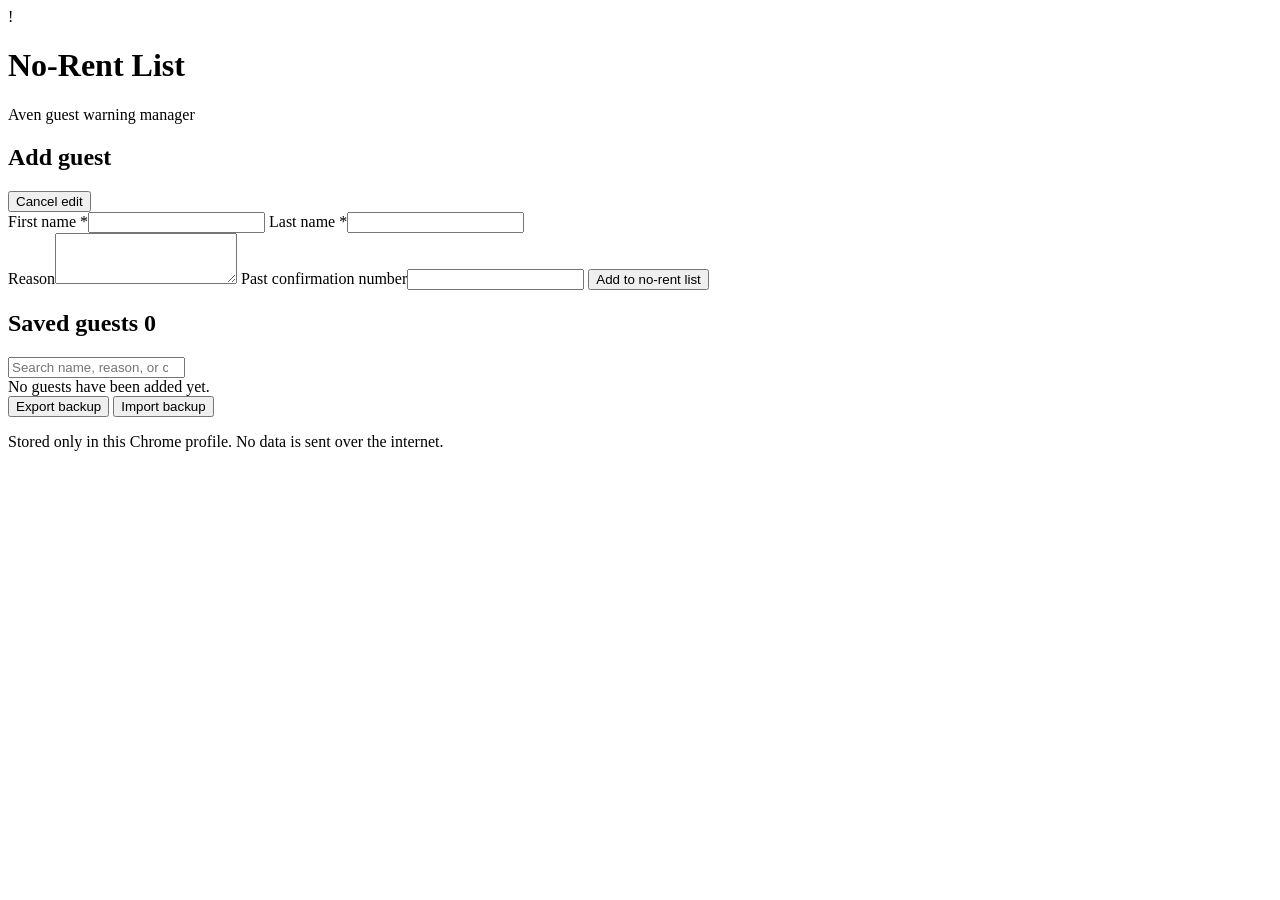
==== aven-no-rent-alert/popup.html @ e9e56d03 "Add no-rent list manager UI" ====
<!doctype html>
<html lang="en">
<head>
  <meta charset="utf-8">
  <meta name="viewport" content="width=device-width, initial-scale=1">
  <title>Aven No-Rent Alert</title>
  <link rel="stylesheet" href="popup.css">
</head>
<body>
  <header>
    <div class="mark">!</div>
    <div>
      <h1>No-Rent List</h1>
      <p>Aven guest warning manager</p>
    </div>
  </header>

  <main>
    <section class="panel">
      <div class="title-row">
        <h2 id="formTitle">Add guest</h2>
        <button id="cancelEdit" class="link hidden" type="button">Cancel edit</button>
      </div>

      <form id="guestForm" autocomplete="off">
        <input id="editId" type="hidden">
        <div class="grid">
          <label>First name *<input id="firstName" maxlength="80" required></label>
          <label>Last name *<input id="lastName" maxlength="80" required></label>
        </div>
        <label>Reason<textarea id="reason" rows="3" maxlength="500"></textarea></label>
        <label>Past confirmation number<input id="confirmationNumber" maxlength="100"></label>
        <button id="saveButton" class="primary" type="submit">Add to no-rent list</button>
      </form>
    </section>

    <section class="panel">
      <div class="title-row"><h2>Saved guests <span id="count">0</span></h2></div>
      <input id="search" type="search" placeholder="Search name, reason, or confirmation #">
      <div id="empty" class="empty">No guests have been added yet.</div>
      <div id="list" class="list"></div>
    </section>

    <div class="utilities">
      <button id="exportButton" type="button">Export backup</button>
      <button id="importButton" type="button">Import backup</button>
      <input id="importFile" type="file" accept="application/json,.json" hidden>
    </div>
    <p id="status" class="status"></p>
    <p class="privacy">Stored only in this Chrome profile. No data is sent over the internet.</p>
  </main>

  <script src="popup.js"></script>
</body>
</html>
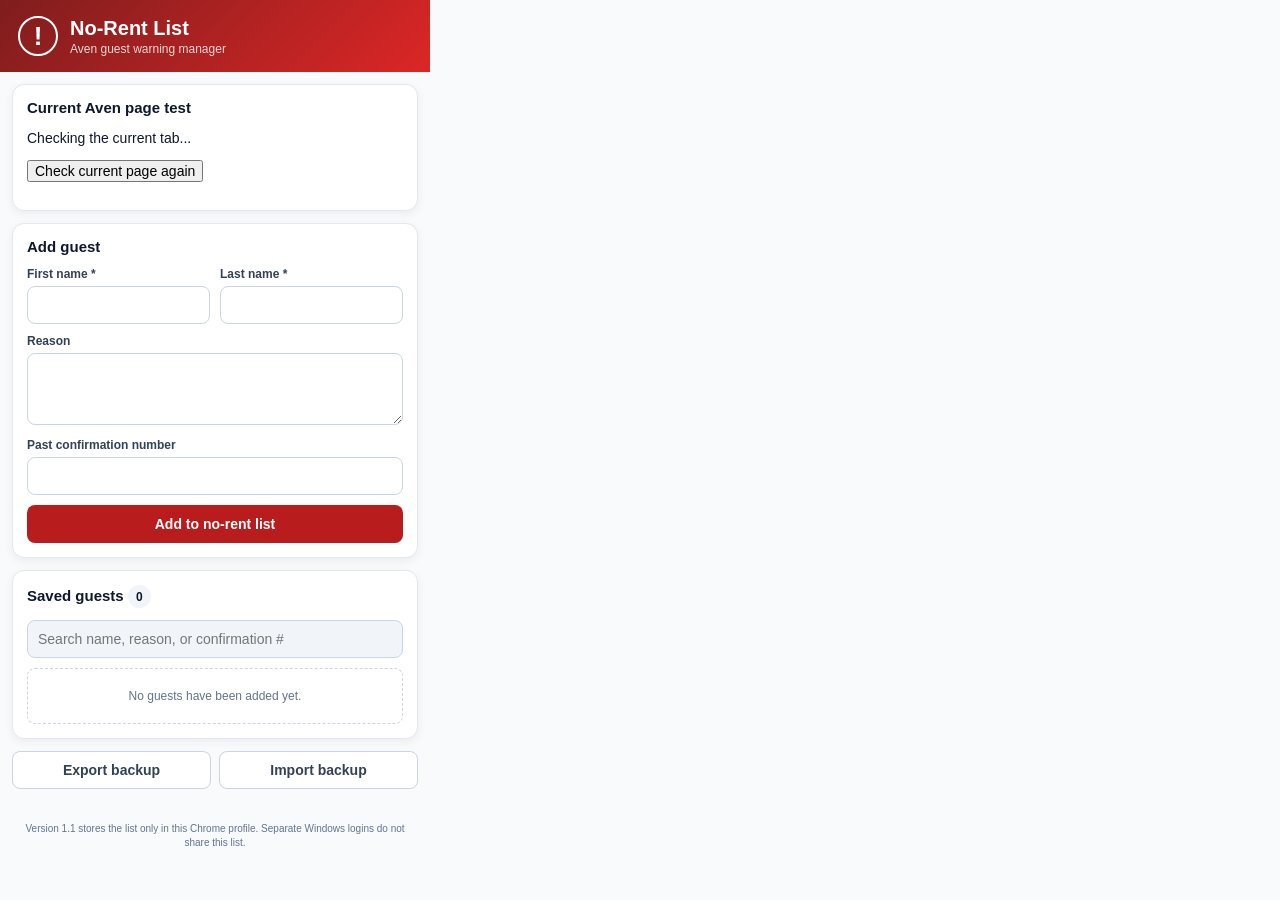
==== commit 1ba6cebd: "Add current-page detection diagnostics" ====
--- a/aven-no-rent-alert/popup.html
+++ b/aven-no-rent-alert/popup.html
@@ -16,6 +16,15 @@
   </header>
 
   <main>
+    <section class="panel diagnostic-panel">
+      <div class="title-row"><h2>Current Aven page test</h2></div>
+      <p id="pageDomain" class="diagnostic-line">Checking the current tab...</p>
+      <p id="detectedGuest" class="diagnostic-line"></p>
+      <p id="matchResult" class="diagnostic-line"></p>
+      <button id="checkPage" class="secondary-full" type="button">Check current page again</button>
+      <p id="diagnosticHelp" class="diagnostic-help"></p>
+    </section>
+
     <section class="panel">
       <div class="title-row">
         <h2 id="formTitle">Add guest</h2>
@@ -47,7 +56,7 @@
       <input id="importFile" type="file" accept="application/json,.json" hidden>
     </div>
     <p id="status" class="status"></p>
-    <p class="privacy">Stored only in this Chrome profile. No data is sent over the internet.</p>
+    <p class="privacy">Version 1.1 stores the list only in this Chrome profile. Separate Windows logins do not share this list.</p>
   </main>
 
   <script src="popup.js"></script>
--- a/aven-no-rent-alert/popup.css
+++ b/aven-no-rent-alert/popup.css
@@ -0,0 +1 @@
+:root{font-family:Arial,Helvetica,sans-serif;color:#0f172a;background:#f8fafc}*{box-sizing:border-box}body{width:430px;max-height:600px;margin:0;overflow:auto;font-size:14px}header{display:flex;gap:12px;align-items:center;padding:16px 18px;color:white;background:linear-gradient(135deg,#7f1d1d,#dc2626)}header h1,header p{margin:0}.mark{display:grid;width:40px;height:40px;place-items:center;border:2px solid white;border-radius:50%;font-size:26px;font-weight:800}header h1{font-size:20px}header p{margin-top:2px;font-size:12px;opacity:.82}main{padding:12px}.panel{margin-bottom:12px;padding:14px;border:1px solid #e2e8f0;border-radius:12px;background:white;box-shadow:0 3px 10px rgba(15,23,42,.06)}.title-row{display:flex;justify-content:space-between;align-items:center;margin-bottom:12px}.title-row h2{margin:0;font-size:15px}.title-row span{display:inline-grid;min-width:23px;height:23px;place-items:center;border-radius:999px;background:#f1f5f9;font-size:12px}.grid{display:grid;grid-template-columns:1fr 1fr;gap:10px}label{display:block;margin-bottom:10px;color:#334155;font-size:12px;font-weight:700}input,textarea{width:100%;margin-top:5px;border:1px solid #cbd5e1;border-radius:8px;outline:none;font:inherit;color:#0f172a;background:white}input{height:38px;padding:0 10px}textarea{min-height:72px;padding:9px 10px;resize:vertical}input:focus,textarea:focus{border-color:#dc2626;box-shadow:0 0 0 3px rgba(220,38,38,.12)}button{cursor:pointer;font:inherit}.primary{width:100%;min-height:38px;border:0;border-radius:8px;background:#b91c1c;color:white;font-weight:700}.primary:hover{background:#7f1d1d}.link{border:0;background:transparent;color:#b91c1c;font-size:12px;font-weight:700}.hidden{display:none!important}#search{margin:0 0 10px;background:#f1f5f9}.empty{padding:20px 10px;border:1px dashed #cbd5e1;border-radius:8px;color:#64748b;text-align:center;font-size:12px}.list{display:grid;gap:9px}.card{padding:11px;border:1px solid #e2e8f0;border-left:4px solid #dc2626;border-radius:9px;background:white}.card-head{display:flex;justify-content:space-between;gap:8px}.name{margin:0;font-weight:800}.actions{display:flex;gap:6px}.small{min-height:29px;padding:0 8px;border:1px solid #cbd5e1;border-radius:6px;background:white;color:#334155;font-size:11px;font-weight:700}.delete{border-color:#fecaca;color:#b91c1c}.details{margin:7px 0 0;color:#334155;font-size:12px;line-height:1.4;overflow-wrap:anywhere}.utilities{display:flex;gap:8px}.utilities button{flex:1;min-height:38px;border:1px solid #cbd5e1;border-radius:8px;background:white;color:#334155;font-weight:700}.status{min-height:18px;margin:7px 2px;text-align:center;font-size:12px}.status.error{color:#b91c1c}.status.success{color:#166534}.privacy{margin:8px 4px 2px;color:#64748b;font-size:10px;line-height:1.35;text-align:center}
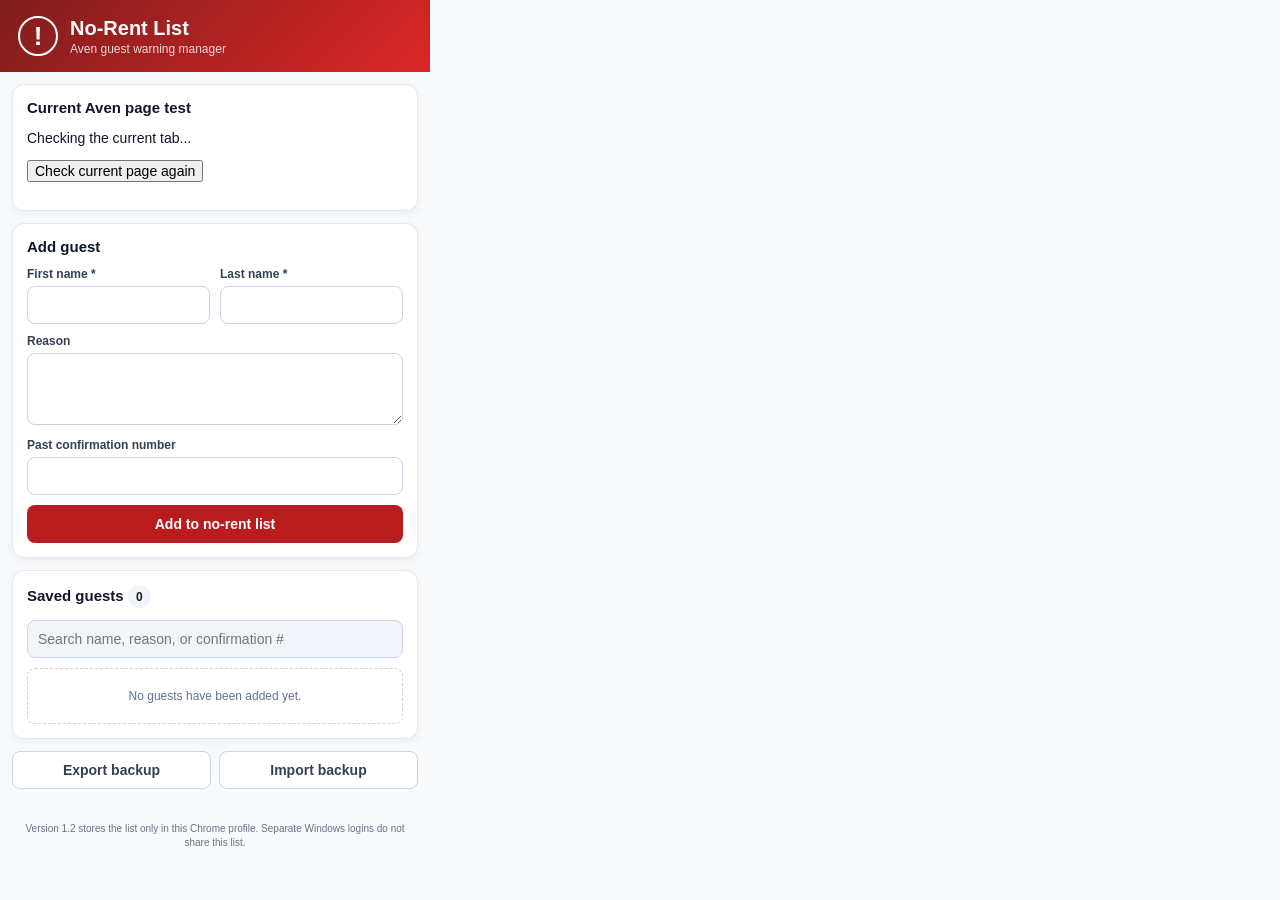
==== commit 19ab0e2b: "Update popup storage notice for version 1.2" ====
--- a/aven-no-rent-alert/popup.html
+++ b/aven-no-rent-alert/popup.html
@@ -56,7 +56,7 @@
       <input id="importFile" type="file" accept="application/json,.json" hidden>
     </div>
     <p id="status" class="status"></p>
-    <p class="privacy">Version 1.1 stores the list only in this Chrome profile. Separate Windows logins do not share this list.</p>
+    <p class="privacy">Version 1.2 stores the list only in this Chrome profile. Separate Windows logins do not share this list.</p>
   </main>
 
   <script src="popup.js"></script>
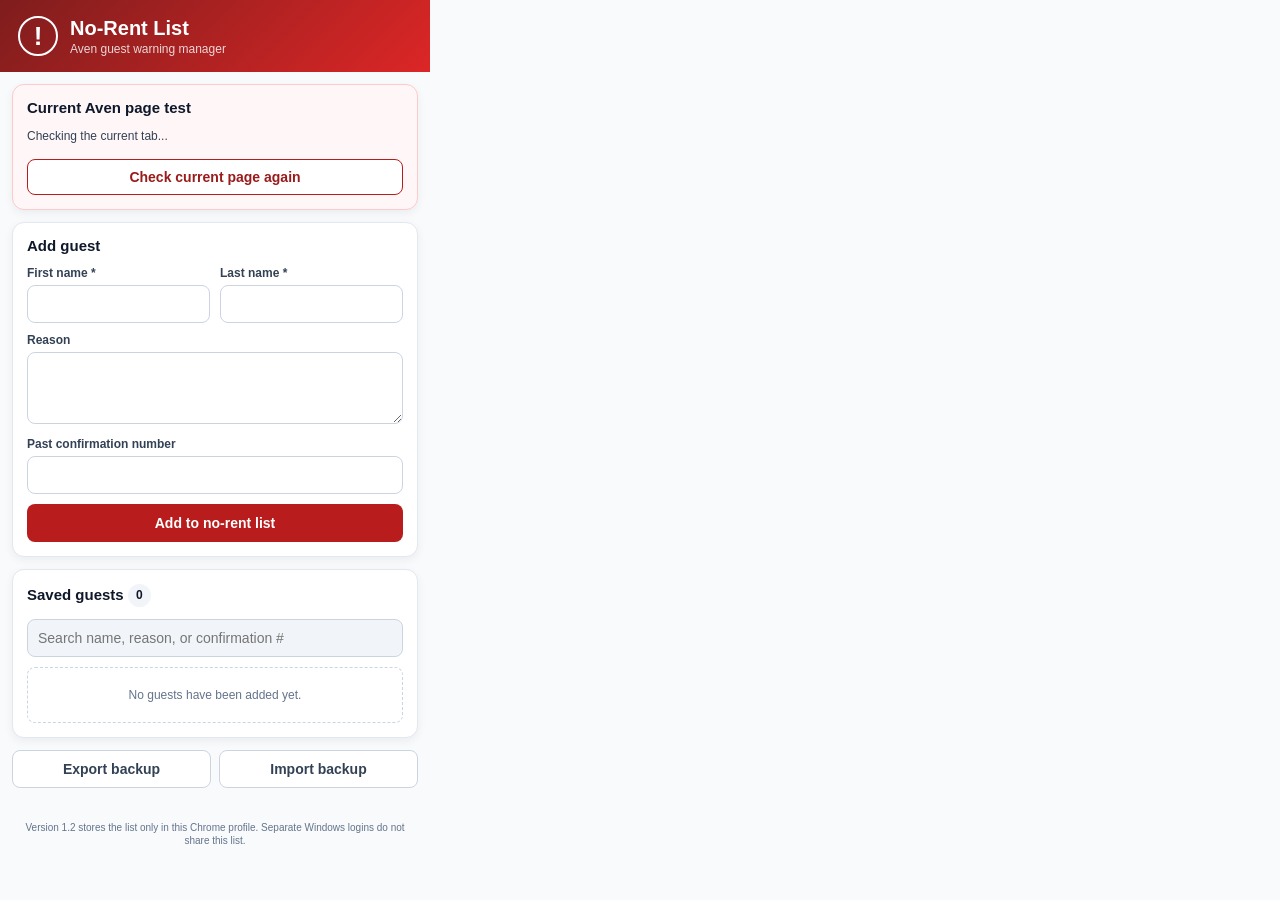
==== commit 1883bb60: "Load diagnostic panel styles" ====
--- a/aven-no-rent-alert/popup.html
+++ b/aven-no-rent-alert/popup.html
@@ -5,6 +5,7 @@
   <meta name="viewport" content="width=device-width, initial-scale=1">
   <title>Aven No-Rent Alert</title>
   <link rel="stylesheet" href="popup.css">
+  <link rel="stylesheet" href="diagnostic.css">
 </head>
 <body>
   <header>
--- a/aven-no-rent-alert/diagnostic.css
+++ b/aven-no-rent-alert/diagnostic.css
@@ -0,0 +1 @@
+.diagnostic-panel{border-color:#fecaca;background:#fff7f7}.diagnostic-line{margin:6px 0;color:#334155;font-size:12px;line-height:1.4;overflow-wrap:anywhere}.diagnostic-line:empty{display:none}.diagnostic-help{margin:9px 0 0;color:#64748b;font-size:11px;line-height:1.4}.diagnostic-help:empty{display:none}.secondary-full{width:100%;min-height:36px;margin-top:8px;border:1px solid #b91c1c;border-radius:8px;background:white;color:#991b1b;font-weight:700}.secondary-full:hover{background:#fee2e2}
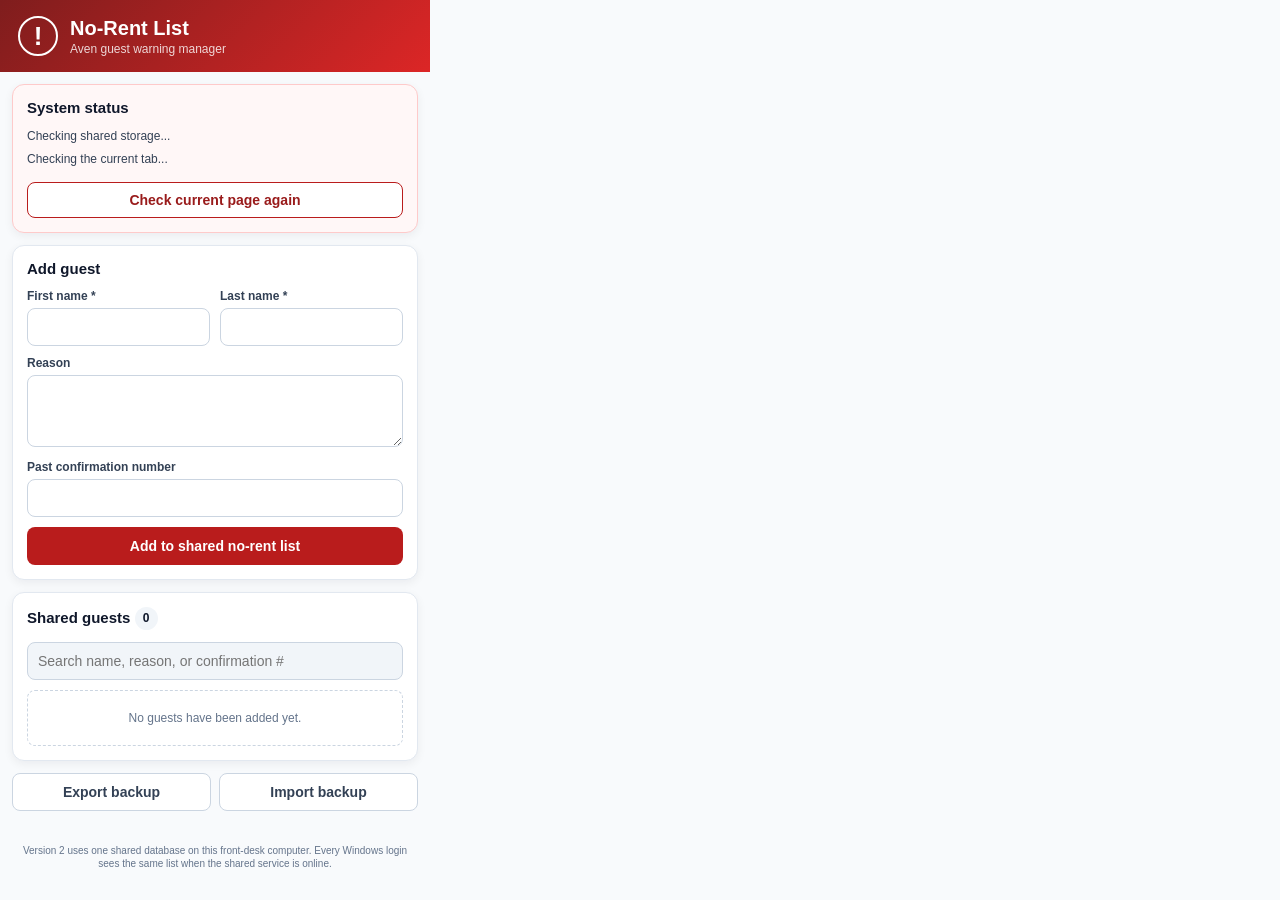
==== commit 97be3cee: "Update popup for shared database status" ====
--- a/aven-no-rent-alert/popup.html
+++ b/aven-no-rent-alert/popup.html
@@ -18,7 +18,8 @@
 
   <main>
     <section class="panel diagnostic-panel">
-      <div class="title-row"><h2>Current Aven page test</h2></div>
+      <div class="title-row"><h2>System status</h2></div>
+      <p id="sharedStorageStatus" class="diagnostic-line">Checking shared storage...</p>
       <p id="pageDomain" class="diagnostic-line">Checking the current tab...</p>
       <p id="detectedGuest" class="diagnostic-line"></p>
       <p id="matchResult" class="diagnostic-line"></p>
@@ -40,12 +41,12 @@
         </div>
         <label>Reason<textarea id="reason" rows="3" maxlength="500"></textarea></label>
         <label>Past confirmation number<input id="confirmationNumber" maxlength="100"></label>
-        <button id="saveButton" class="primary" type="submit">Add to no-rent list</button>
+        <button id="saveButton" class="primary" type="submit">Add to shared no-rent list</button>
       </form>
     </section>
 
     <section class="panel">
-      <div class="title-row"><h2>Saved guests <span id="count">0</span></h2></div>
+      <div class="title-row"><h2>Shared guests <span id="count">0</span></h2></div>
       <input id="search" type="search" placeholder="Search name, reason, or confirmation #">
       <div id="empty" class="empty">No guests have been added yet.</div>
       <div id="list" class="list"></div>
@@ -57,7 +58,7 @@
       <input id="importFile" type="file" accept="application/json,.json" hidden>
     </div>
     <p id="status" class="status"></p>
-    <p class="privacy">Version 1.2 stores the list only in this Chrome profile. Separate Windows logins do not share this list.</p>
+    <p class="privacy">Version 2 uses one shared database on this front-desk computer. Every Windows login sees the same list when the shared service is online.</p>
   </main>
 
   <script src="popup.js"></script>
